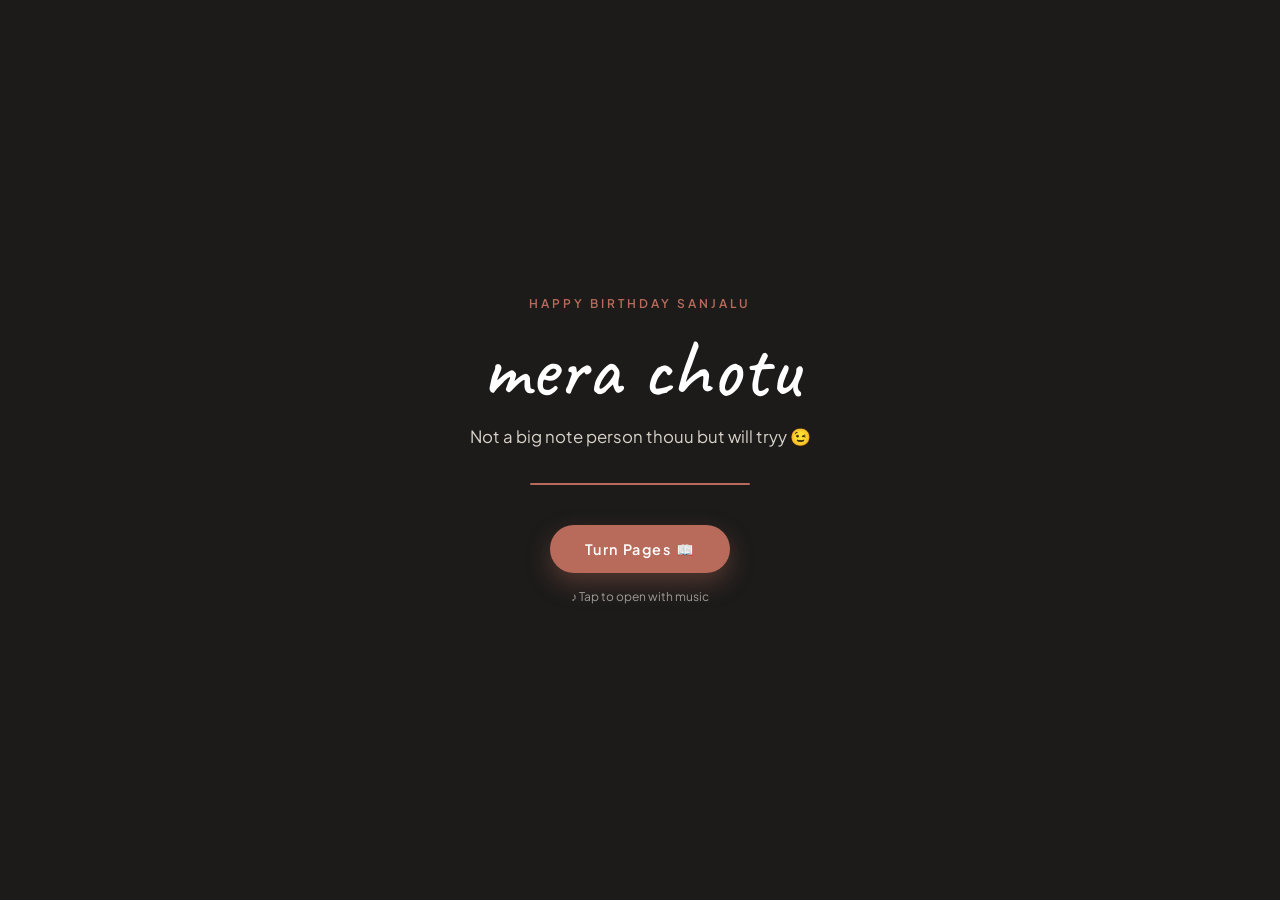
==== index.html @ a877bfa9 "feat: attach and optimize photos 1-5 with Golden Cafe Chennai easter egg" ====
<!DOCTYPE html>
<html lang="en">
<head>
  <meta charset="UTF-8">
  <meta name="viewport" content="width=device-width, initial-scale=1.0">
  <title>SANJALU — Happy Birthday Chotu</title>
  <link rel="preconnect" href="https://fonts.googleapis.com">
  <link rel="preconnect" href="https://fonts.gstatic.com" crossorigin>
  <link href="https://fonts.googleapis.com/css2?family=Caveat:wght@400;500;600&family=Cormorant+Garamond:ital,wght@0,400;0,600;1,400&family=Plus+Jakarta+Sans:wght@300;400;500;600&display=swap" rel="stylesheet">
  <link rel="stylesheet" href="styles.css">
</head>
<body>

  <!-- Birthday Curtain Opener -->
  <div class="hbd-curtain" id="hbdCurtain">
    <div class="curtain-content">
      <div class="curtain-badge">HAPPY BIRTHDAY SANJALU</div>
      <h1 class="curtain-name">mera chotu</h1>
      <p class="curtain-subtitle">Not a big note person thouu but will tryy 😉</p>
      <div class="curtain-loader">
        <div class="loader-bar" id="loaderBar"></div>
      </div>
      <button class="enter-btn" id="enterBtn">
        <span>Turn Pages 📖</span>
      </button>
      <span class="curtain-hint">♪ Tap to open with music</span>
    </div>
  </div>

  <!-- Background Music Player -->
  <audio id="bgAudio" loop preload="auto">
    <source src="assets/birthday.mp3" type="audio/mpeg">
  </audio>

  <!-- Audio Toggle Floating Pill -->
  <button class="audio-toggle" id="audioToggle" aria-label="Toggle Audio">
    <span class="audio-icon" id="audioIcon">♪</span>
    <span class="audio-label" id="audioLabel">Music: Off</span>
  </button>

  <!-- Page Indicator Floating Counter -->
  <div class="page-counter" id="pageCounter">1 / 13</div>

  <!-- Navigation Arrows -->
  <div class="book-nav">
    <button class="nav-arrow prev-btn" id="prevBtn" aria-label="Previous Page">← Prev</button>
    <button class="nav-arrow next-btn" id="nextBtn" aria-label="Next Page">Next →</button>
  </div>

  <!-- Film Grain Overlay -->
  <div class="film-grain"></div>

  <!-- BOOK FLIP WRAPPER -->
  <div class="book-viewport">
    <div class="book-stage" id="bookStage">

      <!-- PAGE 0: COVER -->
      <article class="book-page active" data-page="0" id="page-0">
        <div class="page-inner cover-page">
          <div class="page-meta">VOL. XXIV • 3RD NOV</div>
          <h1 class="page-title-huge">SANJALU</h1>
          <p class="page-tagline">mera chotu turns 24 today 🥰</p>

          <div class="image-slot cover-slot" data-slot-id="cover-hero">
            <div class="placeholder-box">
              <span class="slot-badge">COVER HERO PHOTO</span>
              <p class="slot-desc">A standout candid of her looking pretty, natural smile, 35mm warmth.</p>
              <span class="slot-action">+ Assign cover-hero</span>
            </div>
          </div>

          <div class="stanza-block">
            <p>happyyy birthday to u sanjalii 🥰🥰😘</p>
            <p>not a big note person thouu so pardon any faults</p>
            <p>par chl flipped some pages fr u hehe</p>
          </div>
          <div class="caption-handwritten">swipe or click next to flip →</div>
        </div>
      </article>

      <!-- PAGE 1: THE EYES -->
      <article class="book-page" data-page="1" id="page-1">
        <div class="page-inner">
          <div class="page-header">
            <span class="page-num">PAGE 01</span>
            <h2 class="page-heading">The Eyes</h2>
            <span class="page-location">INDORE // STILL THE SAME</span>
          </div>

          <div class="image-diptych">
            <div class="image-slot" data-slot-id="eyes-childhood">
              <div class="placeholder-box">
                <span class="slot-badge">PHOTO 01: CHILDHOOD</span>
                <p class="slot-desc">Childhood photo of Sanjali showing those iconic pretty eyes.</p>
                <span class="slot-action">+ Assign eyes-childhood</span>
              </div>
            </div>
            <div class="image-slot" data-slot-id="eyes-recent">
              <div class="placeholder-box">
                <span class="slot-badge">PHOTO 02: RECENT PORTRAIT</span>
                <p class="slot-desc">Recent candid portrait focusing on her eyes and natural aura.</p>
                <span class="slot-action">+ Assign eyes-recent</span>
              </div>
            </div>
          </div>

          <div class="stanza-block">
            <p>bachpan se he same eyes h yrr</p>
            <p>kux bolti ni tbhi sb smjh ata h inme</p>
            <p>u carry a gud aura along with those looks thou😉</p>
          </div>
          <div class="caption-handwritten">still the exact same chotu.</div>
        </div>
      </article>

      <!-- PAGE 2: THE LEAP -->
      <article class="book-page" data-page="2" id="page-2">
        <div class="page-inner">
          <div class="page-header">
            <span class="page-num">PAGE 02</span>
            <h2 class="page-heading">The Rider & The Leap</h2>
            <span class="page-location">CHENNAI & PUNE // SHE DRIVES IT ALL</span>
          </div>

          <div class="image-slot hero-wide" data-slot-id="leap-hero">
            <div class="placeholder-box">
              <span class="slot-badge">HERO: YELLOW KURTA / LAG JA GALE</span>
              <p class="slot-desc">Traditional Day singing 'Lag Ja Gale' on stage. Showstopper.</p>
              <span class="slot-action">+ Assign leap-hero</span>
            </div>
          </div>

          <div class="stanza-block">
            <p>nervous thi yellow kurta phn k</p>
            <p>pr stage p gaate time pura room quiet krdia</p>
            <p>ur voiceee yrrr sanjali sweetest</p>
          </div>

          <div class="image-tri-row">
            <div class="image-slot" data-slot-id="leap-helmet">
              <div class="placeholder-box">
                <span class="slot-badge">EASTER EGG // CHENNAI DAYS</span>
                <p class="slot-desc">Golden Cafe days: pink helmet 4K memory only.</p>
                <span class="slot-action">+ Assign leap-helmet</span>
              </div>
            </div>
            <div class="image-slot" data-slot-id="leap-bike">
              <div class="placeholder-box">
                <span class="slot-badge">PHOTO 04: MOTORCYCLE</span>
                <p class="slot-desc">Learning to balance and ride bike in Pune.</p>
                <span class="slot-action">+ Assign leap-bike</span>
              </div>
            </div>
            <div class="image-slot" data-slot-id="leap-car">
              <div class="placeholder-box">
                <span class="slot-badge">PHOTO 04B: BEHIND THE WHEEL</span>
                <p class="slot-desc">Sanjali driving a car / behind the steering wheel.</p>
                <span class="slot-action">+ Assign leap-car</span>
              </div>
            </div>
          </div>

          <div class="stanza-block">
            <p>pink helmet scooty, motorcycle clutch, nd car steering wheel...</p>
            <p>she knows how to drive it all</p>
            <p>and honestly... she drives the world around her too 😉</p>
          </div>
          <div class="caption-handwritten">rider chotu: scooty, bike, car... sb chalati h.</div>
        </div>
      </article>

      <!-- PAGE 3: THE PALATE -->
      <article class="book-page" data-page="3" id="page-3">
        <div class="page-inner">
          <div class="page-header">
            <span class="page-num">PAGE 03</span>
            <h2 class="page-heading">The Palate</h2>
            <span class="page-location">FLAVOR MAP // INDORE TO KADAK BREWPUB</span>
          </div>

          <div class="image-tri-row">
            <div class="image-slot" data-slot-id="palate-beer">
              <div class="placeholder-box">
                <span class="slot-badge">PHOTO 05: MANGO BEER</span>
                <p class="slot-desc">First craft beer / Kadak Brewpub mango beer.</p>
                <span class="slot-action">+ Assign palate-beer</span>
              </div>
            </div>
            <div class="image-slot" data-slot-id="palate-noodles">
              <div class="placeholder-box">
                <span class="slot-badge">PHOTO 06: NOODLE THERAPY</span>
                <p class="slot-desc">Ramen, pho, spaghetti or sushi run.</p>
                <span class="slot-action">+ Assign palate-noodles</span>
              </div>
            </div>
            <div class="image-slot" data-slot-id="palate-sweets">
              <div class="placeholder-box">
                <span class="slot-badge">PHOTO 07: PRASHANT CORNER</span>
                <p class="slot-desc">Sweets, 45rs chaat, or 2AM Chinese.</p>
                <span class="slot-action">+ Assign palate-sweets</span>
              </div>
            </div>
          </div>

          <div class="stanza-block">
            <p>poha toh basic h tera indori</p>
            <p>chennai m 45 rs voucher se dahi puri nd samosa chaat</p>
            <p>office ka stress bda toh ramen nd sushi therapy</p>
            <p>nd 4 august ko discover kia mango beer... fr doneeee h!</p>
          </div>
          <div class="caption-handwritten">mango craft beer forever bndi.</div>
        </div>
      </article>

      <!-- PAGE 4: THE WARDROBE -->
      <article class="book-page" data-page="4" id="page-4">
        <div class="page-inner">
          <div class="page-header">
            <span class="page-num">PAGE 04</span>
            <h2 class="page-heading">The Wardrobe</h2>
            <span class="page-location">STYLE // PHOENIX MALL TO MARINE DRIVE</span>
          </div>

          <div class="image-slot hero-wide" data-slot-id="wardrobe-hero">
            <div class="placeholder-box">
              <span class="slot-badge">HERO: OCTOBER MARINE DRIVE RUNWAY</span>
              <p class="slot-desc">Marine Drive walk looking like an influencer.</p>
              <span class="slot-action">+ Assign wardrobe-hero</span>
            </div>
          </div>

          <div class="image-tri-row">
            <div class="image-slot" data-slot-id="wardrobe-pondi">
              <div class="placeholder-box">
                <span class="slot-badge">PHOTO 08: PONDI SLAY</span>
                <p class="slot-desc">Pondicherry beach fit, pink bag, sunrise.</p>
                <span class="slot-action">+ Assign wardrobe-pondi</span>
              </div>
            </div>
            <div class="image-slot" data-slot-id="wardrobe-nails">
              <div class="placeholder-box">
                <span class="slot-badge">PHOTO 09: 1 AUG NAIL ART</span>
                <p class="slot-desc">Hands transformed near The Walk Mall in Thane.</p>
                <span class="slot-action">+ Assign wardrobe-nails</span>
              </div>
            </div>
            <div class="image-slot" data-slot-id="wardrobe-garba">
              <div class="placeholder-box">
                <span class="slot-badge">PHOTO 10: GARBA FIT</span>
                <p class="slot-desc">Office Garba traditional fit.</p>
                <span class="slot-action">+ Assign wardrobe-garba</span>
              </div>
            </div>
          </div>

          <div class="stanza-block">
            <p>pondi m pink bag ke sth slaying as always</p>
            <p>1 aug ko finally convinced uh for nail art... nail biting gone!</p>
            <p>nd marine road p walks like an influencer... damn she is too pretty man</p>
          </div>
          <div class="caption-handwritten">influencer walk thi bro fr.</div>
        </div>
      </article>

      <!-- PAGE 5: THE HEARTBEAT (JUJU) -->
      <article class="book-page sacred-page" data-page="5" id="page-5">
        <div class="page-inner">
          <div class="page-header">
            <span class="page-num">PAGE 05</span>
            <h2 class="page-heading">The Heartbeat</h2>
            <span class="page-location">LONAVALA // BABY JUJU</span>
          </div>

          <div class="image-slot polaroid-card" data-slot-id="heartbeat-juju">
            <div class="placeholder-box">
              <span class="slot-badge">SACRED POLAROID: BABY JUJU</span>
              <p class="slot-desc">Kitten Juju looking sweet, curled up on the Lonavala trip, or at home.</p>
              <span class="slot-action">+ Assign heartbeat-juju</span>
            </div>
          </div>

          <div class="stanza-block text-center">
            <p>khti thi i dont like animals kux khas</p>
            <p>fr road se tiny kitten utha k lonavala villa tk le gyi like a kid</p>
            <p>wallpaper p aaj bhi h</p>
            <p>kuki sanjalu jisko apna maanti h na... dil se maanti h</p>
          </div>
          <div class="caption-handwritten">forever in the villa. forever on the wallpaper.</div>
        </div>
      </article>

      <!-- PAGE 6: THE SISTERHOOD -->
      <article class="book-page" data-page="6" id="page-6">
        <div class="page-inner">
          <div class="page-header">
            <span class="page-num">PAGE 06</span>
            <h2 class="page-heading">The Sisterhood</h2>
            <span class="page-location">CHUNNA & MANSI // THE SAFE CIRCLE</span>
          </div>

          <div class="image-diptych">
            <div class="image-slot" data-slot-id="sister-chunna">
              <div class="placeholder-box">
                <span class="slot-badge">PHOTO 11: WITH CHUNNA</span>
                <p class="slot-desc">Go-karting in Indore, reunion after 1 yr.</p>
                <span class="slot-action">+ Assign sister-chunna</span>
              </div>
            </div>
            <div class="image-slot" data-slot-id="sister-mansi">
              <div class="placeholder-box">
                <span class="slot-badge">PHOTO 12: WITH MANSI</span>
                <p class="slot-desc">Mumbai flat drinks, Raunak comedy show, Viman Nagar.</p>
                <span class="slot-action">+ Assign sister-mansi</span>
              </div>
            </div>
          </div>

          <div class="stanza-block">
            <p>july m chunna US gyi nd mansi mba... ghr kafi empty tha</p>
            <p>december m dono aye fr indore m gokarting scenes</p>
            <p>mansi k sth flat p drinks nd standup... viman nagar scooty sprints</p>
            <p>dono milke meko roast krti thi pr teko beech m bitha k pamper b krti thi</p>
          </div>
          <div class="caption-handwritten">chotu, chunna, mansi... unshakeable.</div>
        </div>
      </article>

      <!-- PAGE 7: THE CITIES -->
      <article class="book-page" data-page="7" id="page-7">
        <div class="page-inner">
          <div class="page-header">
            <span class="page-num">PAGE 07</span>
            <h2 class="page-heading">The Cities</h2>
            <span class="page-location">EVERYWHERE LIFE TOOK US</span>
          </div>

          <div class="city-mini-grid">
            <div class="city-mini-card">
              <h4>INDORE</h4>
              <span>poha roots, gokarting, ghr</span>
              <div class="image-slot mini-slot" data-slot-id="city-indore">
                <div class="placeholder-box"><span class="slot-action">+ indore</span></div>
              </div>
            </div>
            <div class="city-mini-card">
              <h4>CHENNAI</h4>
              <span>45rs voucher, scooty, lag ja gale</span>
              <div class="image-slot mini-slot" data-slot-id="city-chennai">
                <div class="placeholder-box"><span class="slot-action">+ chennai</span></div>
              </div>
            </div>
            <div class="city-mini-card">
              <h4>PONDI</h4>
              <span>beach sunrise, turquoise nail paint</span>
              <div class="image-slot mini-slot" data-slot-id="city-pondi">
                <div class="placeholder-box"><span class="slot-action">+ pondi</span></div>
              </div>
            </div>
            <div class="city-mini-card">
              <h4>MUMBAI</h4>
              <span>marine drive, rhb karaoke, prithvi</span>
              <div class="image-slot mini-slot" data-slot-id="city-mumbai">
                <div class="placeholder-box"><span class="slot-action">+ mumbai</span></div>
              </div>
            </div>
            <div class="city-mini-card">
              <h4>PUNE</h4>
              <span>bullet ride, pool swings, mela</span>
              <div class="image-slot mini-slot" data-slot-id="city-pune">
                <div class="placeholder-box"><span class="slot-action">+ pune</span></div>
              </div>
            </div>
            <div class="city-mini-card">
              <h4>THANE</h4>
              <span>riccis, prashant corner, nail salon</span>
              <div class="image-slot mini-slot" data-slot-id="city-thane">
                <div class="placeholder-box"><span class="slot-action">+ thane</span></div>
              </div>
            </div>
          </div>

          <div class="stanza-block">
            <p>from pune to mumbai and everywhere life took us...</p>
            <p>har city m apna orbit bna lia h chotu ne</p>
          </div>
          <div class="caption-handwritten">life takes us placess sanjali hehee.</div>
        </div>
      </article>

      <!-- PAGE 8: THE QUIET STRENGTH -->
      <article class="book-page" data-page="8" id="page-8">
        <div class="page-inner">
          <div class="page-header">
            <span class="page-num">PAGE 08</span>
            <h2 class="page-heading">The Quiet Strength</h2>
            <span class="page-location">LOAD NI LIA KR</span>
          </div>

          <div class="image-slot hero-portrait" data-slot-id="strength-portrait">
            <div class="placeholder-box">
              <span class="slot-badge">PORTRAIT: QUIET STRENGTH</span>
              <p class="slot-desc">A calm, contemplative candid portrait in stillness.</p>
              <span class="slot-action">+ Assign strength-portrait</span>
            </div>
          </div>

          <div class="stanza-block">
            <p>ik bht bhag-daud nd stress chl rha tha ye saal</p>
            <p>ctc rat race, family duty ujjain m, nani, mumma ko support krna</p>
            <p>roommate ka mess b bravely handle kia</p>
            <p>seriously... load ni lia kr inna</p>
            <p>bdhia bndi h tuuuu, sb sort kr leti h dw</p>
          </div>
          <div class="caption-handwritten">ill hold, she wont hit the bottom.</div>
        </div>
      </article>

      <!-- PAGE 9: THE UNFINISHED SONG -->
      <article class="book-page" data-page="9" id="page-9">
        <div class="page-inner">
          <div class="page-header">
            <span class="page-num">PAGE 09</span>
            <h2 class="page-heading">The Unfinished Song</h2>
            <span class="page-location">HER VOICE // UNPAUSE IT</span>
          </div>

          <div class="image-slot hero-portrait" data-slot-id="song-stage">
            <div class="placeholder-box">
              <span class="slot-badge">SINGING / KARAOKE / RHB</span>
              <p class="slot-desc">Traditional Day singing, Bandra karaoke RHB, or candid singing.</p>
              <span class="slot-action">+ Assign song-stage</span>
            </div>
          </div>

          <div class="stanza-block text-center">
            <p>feb m singing page start kia tha</p>
            <p>fr april m doubt k chkr m pause krdia</p>
            <p>ur voiceee yrrr sanjali sweetest... genuinely bol ra</p>
            <p class="unpause-callout">unpause krde usko!</p>
          </div>
          <div class="caption-handwritten">no cap, world needs to hear uh sing again.</div>
        </div>
      </article>

      <!-- PAGE 10: THE INDEPENDENCE -->
      <article class="book-page" data-page="10" id="page-10">
        <div class="page-inner">
          <div class="page-header">
            <span class="page-num">PAGE 10</span>
            <h2 class="page-heading">The Independence</h2>
            <span class="page-location">CASA RIO & PRODUCT MANAGER VIBES</span>
          </div>

          <div class="image-diptych">
            <div class="image-slot" data-slot-id="independence-home">
              <div class="placeholder-box">
                <span class="slot-badge">PHOTO 13: CASA RIO KEYS</span>
                <p class="slot-desc">Casa Rio new flat victory, keys, settling in.</p>
                <span class="slot-action">+ Assign independence-home</span>
              </div>
            </div>
            <div class="image-slot" data-slot-id="independence-city">
              <div class="placeholder-box">
                <span class="slot-badge">PHOTO 14: NEIGHBORHOOD</span>
                <p class="slot-desc">Kadak Brewpub, Khidkaleshwar Mandir, Lodha Mall.</p>
                <span class="slot-action">+ Assign independence-city</span>
              </div>
            </div>
          </div>

          <div class="stanza-block">
            <p>mech se IT... nd ab product manager k lie prep</p>
            <p>flathunt kia akeli ne nd casa rio final krlia</p>
            <p>khidkaleshwar mandir se seedha kadak brewpub</p>
            <p>u re building ur own life chotu, exactly on ur terms</p>
          </div>
          <div class="caption-handwritten">the city belongs to uh now.</div>
        </div>
      </article>

      <!-- PAGE 11: THE LETTER -->
      <article class="book-page letter-page" data-page="11" id="page-11">
        <div class="page-inner">
          <div class="letter-card">
            <span class="letter-tag">A NOTE FROM MAYA</span>
            <h3 class="letter-title">Sanjalu,</h3>

            <div class="stanza-block letter-stanza">
              <p>happyyy birthday happy birthday to u sanjalii 🥰🥰🥰😘</p>
              <p>not a big note person thouu so pardon any faults</p>
              <p>but will tryy</p>
            </div>

            <div class="stanza-block letter-stanza">
              <p>thnkew for makin my boriin life fun</p>
              <p>pune to mumbai, scooty rides, bowling, pool, kadak beer</p>
              <p>u carry a gud aura along with those looks thou😉</p>
            </div>

            <div class="stanza-block letter-stanza">
              <p>ik thoda stress nd travel chl rha h abhi birthday p</p>
              <p>pr seriously... load ni lia kr inna</p>
              <p>bdhia bndi h tuuuu, bht proud hu terepe</p>
            </div>

            <div class="stanza-block letter-stanza">
              <p>u re always gonna be mera chotu</p>
              <p>no matter what happens or kinna bhi mess ho</p>
              <p>juju is always right here with uh</p>
            </div>

            <div class="letter-signoff-block">
              <p>miss uh moreee, dhyan rkh</p>
              <span class="signoff-handwritten">Maya / Juju</span>
            </div>
          </div>
        </div>
      </article>

      <!-- PAGE 12: THE TEASER -->
      <article class="book-page teaser-page" data-page="12" id="page-12">
        <div class="page-inner">
          <div class="teaser-card-box">
            <div class="teaser-badge">PRINT INCOMING</div>
            <h2 class="teaser-heading">Abhi party pending h!</h2>
            <p class="teaser-sub">ye website toh bas ek trailer tha...</p>
            <div class="teaser-book-icon">📖</div>
            <p class="teaser-desc">a real clothbound photobook with handwriting empty spaces arriving in ur hands when uh come back.</p>
            <div class="teaser-date-badge">VOLUME I (PRINT) — DECEMBER 1, 2026</div>
          </div>
          <div class="caption-handwritten">happy birthday once again sanjaluuu 🫂</div>
        </div>
      </article>

    </div>
  </div>

  <!-- Lightbox Modal -->
  <div class="modal" id="imageModal" role="dialog" aria-hidden="true">
    <span class="modal-close" id="modalClose">&times;</span>
    <div class="modal-content">
      <img id="modalImg" src="" alt="Photo Preview">
      <div class="modal-caption" id="modalCaption"></div>
    </div>
  </div>

  <script src="app.js"></script>
</body>
</html>
---- styles.css ----
/* ==========================================================================
   SANJALU // EDITORIAL RETROSPECTIVE (BOOK PAGE-FLIP ENGINE)
   Mayank's Natural Voice & 3D Interactive Page Turning System
   ========================================================================== */

:root {
  --bg-primary: #F7F5F0;
  --bg-book: #FFFDF9;
  --bg-card: #FFFFFF;
  --bg-subtle: #F0ECE4;
  --text-primary: #1C1B1A;
  --text-secondary: #5C5854;
  --text-muted: #9E9A95;
  --border-editorial: #E6E1D8;
  --accent-terracotta: #B86B5A;
  --accent-warm: #8C4A3E;
  --font-serif: 'Cormorant Garamond', Georgia, serif;
  --font-sans: 'Plus Jakarta Sans', -apple-system, BlinkMacSystemFont, sans-serif;
  --font-hand: 'Caveat', cursive, sans-serif;
  --transition-page: transform 0.65s cubic-bezier(0.25, 1, 0.5, 1), opacity 0.65s ease;
  --shadow-book: 0 18px 50px rgba(28, 27, 26, 0.1);
  --shadow-card: 0 4px 18px rgba(28, 27, 26, 0.05);
}

/* Reset & Base */
*, *::before, *::after {
  box-sizing: border-box;
  margin: 0;
  padding: 0;
}

html, body {
  width: 100%;
  height: 100%;
  height: 100dvh; /* Safari dynamic viewport height */
  overflow: hidden;
  background-color: var(--bg-primary);
  color: var(--text-primary);
  font-family: var(--font-sans);
  -webkit-font-smoothing: antialiased;
  -webkit-tap-highlight-color: transparent;
  touch-action: pan-y;
}

/* Film Grain Texture */
.film-grain {
  position: fixed;
  top: 0;
  left: 0;
  width: 100vw;
  height: 100vh;
  pointer-events: none;
  z-index: 999;
  opacity: 0.035;
  background-image: url("data:image/svg+xml,%3Csvg viewBox='0 0 200 200' xmlns='http://www.w3.org/2000/svg'%3E%3Cfilter id='noiseFilter'%3E%3CfeTurbulence type='fractalNoise' baseFrequency='0.8' numOctaves='3' stitchTiles='stitch'/%3E%3C/filter%3E%3Crect width='100%25' height='100%25' filter='url(%23noiseFilter)'/%3E%3C/svg%3E");
}

/* ==========================================================================
   BIRTHDAY CURTAIN OPENER
   ========================================================================== */
.hbd-curtain {
  position: fixed;
  top: 0;
  left: 0;
  width: 100vw;
  height: 100vh;
  background: #1C1B1A;
  color: #F9F8F5;
  z-index: 5000;
  display: flex;
  align-items: center;
  justify-content: center;
  padding: 2rem;
  text-align: center;
  transition: opacity 0.7s cubic-bezier(0.16, 1, 0.3, 1), visibility 0.7s;
}

.hbd-curtain.hidden {
  opacity: 0;
  visibility: hidden;
  pointer-events: none;
}

.curtain-content {
  max-width: 440px;
  width: 100%;
  display: flex;
  flex-direction: column;
  align-items: center;
  gap: 1rem;
}

.curtain-badge {
  font-size: 0.75rem;
  letter-spacing: 0.25em;
  color: var(--accent-terracotta);
  font-weight: 600;
}

.curtain-name {
  font-family: var(--font-hand);
  font-size: clamp(3.5rem, 8vw, 5.2rem);
  font-weight: 500;
  color: #FFFFFF;
  line-height: 1;
}

.curtain-subtitle {
  font-size: 1.05rem;
  color: #D8D2C9;
  margin-bottom: 1.25rem;
}

.curtain-loader {
  width: 220px;
  height: 2px;
  background: rgba(255, 255, 255, 0.15);
  overflow: hidden;
  border-radius: 2px;
  margin-bottom: 1.5rem;
}

.loader-bar {
  width: 0%;
  height: 100%;
  background: var(--accent-terracotta);
  transition: width 0.3s ease;
}

.enter-btn {
  background: var(--accent-terracotta);
  color: #FFFFFF;
  border: none;
  padding: 0.9rem 2.2rem;
  font-family: var(--font-sans);
  font-size: 0.9rem;
  font-weight: 600;
  letter-spacing: 0.1em;
  border-radius: 50px;
  cursor: pointer;
  transition: transform 0.2s ease, background 0.2s ease;
  box-shadow: 0 10px 25px rgba(184, 107, 90, 0.35);
}

.enter-btn:hover {
  transform: translateY(-2px);
  background: var(--accent-warm);
}

.curtain-hint {
  font-size: 0.75rem;
  color: var(--text-muted);
}

/* ==========================================================================
   NAVIGATION, AUDIO & PAGE COUNTER
   ========================================================================== */
.audio-toggle {
  position: fixed;
  bottom: 1.5rem;
  right: 1.5rem;
  background: rgba(255, 253, 249, 0.95);
  backdrop-filter: blur(10px);
  border: 1px solid var(--border-editorial);
  color: var(--text-primary);
  padding: 0.5rem 1.1rem;
  border-radius: 50px;
  font-size: 0.75rem;
  font-weight: 600;
  cursor: pointer;
  z-index: 1000;
  display: flex;
  align-items: center;
  gap: 0.45rem;
  box-shadow: var(--shadow-card);
}

.audio-icon {
  color: var(--accent-terracotta);
  font-size: 0.95rem;
}

.page-counter {
  position: fixed;
  top: 1.5rem;
  left: 2rem;
  font-family: var(--font-serif);
  font-size: 1.15rem;
  font-weight: 600;
  letter-spacing: 0.1em;
  color: var(--accent-terracotta);
  background: rgba(255, 253, 249, 0.9);
  padding: 0.35rem 0.9rem;
  border-radius: 50px;
  border: 1px solid var(--border-editorial);
  z-index: 1000;
  backdrop-filter: blur(8px);
}

.book-nav {
  position: fixed;
  bottom: 1.5rem;
  left: 50%;
  transform: translateX(-50%);
  display: flex;
  gap: 1.25rem;
  z-index: 1000;
}

.nav-arrow {
  background: rgba(255, 253, 249, 0.95);
  border: 1px solid var(--border-editorial);
  color: var(--text-primary);
  padding: 0.6rem 1.4rem;
  border-radius: 50px;
  font-family: var(--font-sans);
  font-size: 0.8rem;
  font-weight: 600;
  letter-spacing: 0.08em;
  cursor: pointer;
  box-shadow: var(--shadow-card);
  transition: all 0.2s ease;
}

.nav-arrow:hover {
  border-color: var(--accent-terracotta);
  color: var(--accent-terracotta);
  transform: translateY(-2px);
}

/* ==========================================================================
   BOOK VIEWPORT & PAGE-FLIP STAGE
   ========================================================================== */
.book-viewport {
  position: relative;
  width: 100vw;
  height: 100vh;
  height: 100dvh;
  display: flex;
  align-items: center;
  justify-content: center;
  perspective: 1600px;
  -webkit-perspective: 1600px;
  padding: 4.5rem 1.5rem 5rem;
}

.book-stage {
  position: relative;
  width: 100%;
  max-width: 820px;
  height: 100%;
  max-height: 840px;
  transform-style: preserve-3d;
  -webkit-transform-style: preserve-3d;
}

/* Individual Book Page Card */
.book-page {
  position: absolute;
  top: 0;
  left: 0;
  width: 100%;
  height: 100%;
  background: var(--bg-book);
  border: 1px solid var(--border-editorial);
  border-radius: 8px;
  box-shadow: var(--shadow-book);
  padding: 2.25rem 2.5rem;
  overflow-y: auto;
  overflow-x: hidden;
  -webkit-overflow-scrolling: touch;
  display: flex;
  flex-direction: column;
  opacity: 0;
  pointer-events: none;
  transform-origin: left center;
  -webkit-transform-origin: left center;
  transform: rotateY(35deg) translateX(80px) scale(0.96);
  -webkit-transform: rotateY(35deg) translateX(80px) scale(0.96);
  transition: var(--transition-page);
  -webkit-backface-visibility: hidden;
  backface-visibility: hidden;
}

/* Active Page in View */
.book-page.active {
  opacity: 1;
  pointer-events: auto;
  transform: rotateY(0deg) translateX(0) scale(1);
  -webkit-transform: rotateY(0deg) translateX(0) scale(1);
  z-index: 50;
}

/* Turned / Flipped to Past */
.book-page.flipped {
  opacity: 0;
  pointer-events: none;
  transform: rotateY(-70deg) translateX(-80px) scale(0.96);
  -webkit-transform: rotateY(-70deg) translateX(-80px) scale(0.96);
  z-index: 10;
}

.page-inner {
  width: 100%;
  margin: auto 0;
  display: flex;
  flex-direction: column;
  gap: 1.25rem;
}

/* Header & Meta */
.page-header {
  border-bottom: 1px solid var(--border-editorial);
  padding-bottom: 0.75rem;
  margin-bottom: 0.5rem;
}

.page-num {
  font-size: 0.7rem;
  letter-spacing: 0.25em;
  color: var(--accent-terracotta);
  font-weight: 600;
  display: block;
}

.page-heading {
  font-family: var(--font-serif);
  font-size: clamp(2rem, 4vw, 2.8rem);
  font-weight: 500;
  line-height: 1.15;
}

.page-location {
  font-size: 0.7rem;
  letter-spacing: 0.2em;
  color: var(--text-muted);
  text-transform: uppercase;
}

/* ==========================================================================
   MAYANK'S CASUAL STANZA BLOCKS
   ========================================================================== */
.stanza-block {
  font-size: 1.05rem;
  color: var(--text-secondary);
  line-height: 1.6;
  display: flex;
  flex-direction: column;
  gap: 0.4rem;
  margin: 0.5rem 0;
}

.stanza-block p {
  margin: 0;
}

.stanza-block.text-center {
  text-align: center;
}

.unpause-callout {
  font-family: var(--font-serif) !important;
  font-size: 2.2rem !important;
  color: var(--accent-terracotta) !important;
  font-weight: 600 !important;
  margin-top: 0.75rem !important;
}

.caption-handwritten {
  font-family: var(--font-hand);
  font-size: 1.5rem;
  color: var(--accent-warm);
  transform: rotate(-0.5deg);
  margin-top: 0.25rem;
}

/* Cover Styling */
.cover-page {
  text-align: center;
  align-items: center;
}

.page-meta {
  font-size: 0.75rem;
  letter-spacing: 0.25em;
  color: var(--accent-terracotta);
  font-weight: 600;
}

.page-title-huge {
  font-family: var(--font-serif);
  font-size: clamp(3.2rem, 7vw, 5.2rem);
  font-weight: 400;
  letter-spacing: 0.1em;
  line-height: 1.05;
}

.page-tagline {
  font-family: var(--font-hand);
  font-size: 1.8rem;
  color: var(--accent-warm);
  margin-bottom: 0.5rem;
}

.cover-slot {
  width: 100%;
  max-width: 520px;
  aspect-ratio: 16 / 10;
  margin: 0 auto;
}

/* ==========================================================================
   IMAGE SLOTS & GRIDS
   ========================================================================== */
.image-slot {
  position: relative;
  background: #FFFFFF;
  border-radius: 4px;
  overflow: hidden;
  box-shadow: var(--shadow-card);
  transition: transform 0.3s ease;
}

.image-slot img {
  width: 100%;
  height: 100%;
  object-fit: cover;
  display: block;
  cursor: pointer;
}

.placeholder-box {
  width: 100%;
  height: 100%;
  min-height: 180px;
  border: 1px dashed var(--border-editorial);
  display: flex;
  flex-direction: column;
  align-items: center;
  justify-content: center;
  padding: 1.25rem;
  text-align: center;
  gap: 0.45rem;
  cursor: pointer;
  background: #FFFDFB;
}

.placeholder-box:hover {
  border-color: var(--accent-terracotta);
  background: #FFF8F6;
}

.slot-badge {
  font-size: 0.65rem;
  letter-spacing: 0.15em;
  font-weight: 600;
  color: var(--accent-terracotta);
  background: var(--bg-subtle);
  padding: 0.25rem 0.65rem;
  border-radius: 50px;
  text-transform: uppercase;
}

.slot-desc {
  font-size: 0.8rem;
  color: var(--text-secondary);
  line-height: 1.35;
  max-width: 260px;
}

.slot-action {
  font-size: 0.72rem;
  color: var(--accent-terracotta);
  text-decoration: underline;
  font-weight: 600;
}

.image-diptych {
  display: grid;
  grid-template-columns: 1fr 1fr;
  gap: 1rem;
}

.image-diptych .image-slot {
  aspect-ratio: 4 / 5;
}

.image-tri-row {
  display: grid;
  grid-template-columns: repeat(3, 1fr);
  gap: 0.75rem;
}

.image-tri-row .image-slot {
  aspect-ratio: 4 / 5;
}

.hero-wide {
  width: 100%;
  aspect-ratio: 16 / 9;
}

.hero-portrait {
  width: 100%;
  max-width: 440px;
  aspect-ratio: 4 / 5;
  margin: 0 auto;
}

/* Polaroid Card for Juju */
.polaroid-card {
  max-width: 360px;
  margin: 0 auto;
  aspect-ratio: 1 / 1.15;
  background: #FFFFFF;
  padding: 1rem 1rem 3rem 1rem;
  border: 1px solid var(--border-editorial);
  box-shadow: 0 12px 30px rgba(0,0,0,0.06);
}

/* City Mini Grid */
.city-mini-grid {
  display: grid;
  grid-template-columns: repeat(3, 1fr);
  gap: 0.75rem;
}

.city-mini-card {
  background: #FFFFFF;
  border: 1px solid var(--border-editorial);
  padding: 0.75rem;
  border-radius: 4px;
}

.city-mini-card h4 {
  font-size: 0.85rem;
  font-family: var(--font-serif);
  letter-spacing: 0.05em;
  margin-bottom: 0.15rem;
}

.city-mini-card span {
  font-size: 0.7rem;
  color: var(--text-muted);
  display: block;
  margin-bottom: 0.5rem;
}

.mini-slot {
  aspect-ratio: 4 / 3;
}

.mini-slot .placeholder-box {
  min-height: 80px;
  padding: 0.5rem;
}

/* ==========================================================================
   LETTER & TEASER PAGES
   ========================================================================== */
.letter-card {
  background: #FFFFFF;
  border: 1px solid var(--border-editorial);
  border-radius: 6px;
  padding: 2.5rem;
  box-shadow: var(--shadow-card);
}

.letter-tag {
  font-size: 0.7rem;
  letter-spacing: 0.25em;
  color: var(--accent-terracotta);
  font-weight: 600;
}

.letter-title {
  font-family: var(--font-hand);
  font-size: 3rem;
  color: var(--accent-warm);
  line-height: 1;
  margin: 0.5rem 0 1.5rem;
}

.letter-stanza {
  font-size: 1.1rem;
  line-height: 1.65;
  margin-bottom: 1.25rem;
}

.letter-signoff-block {
  margin-top: 2rem;
  font-size: 1.1rem;
}

.signoff-handwritten {
  font-family: var(--font-hand);
  font-size: 2.4rem;
  color: var(--accent-terracotta);
  display: block;
}

/* Teaser Card */
.teaser-card-box {
  background: var(--bg-subtle);
  border: 1px dashed var(--accent-terracotta);
  border-radius: 6px;
  padding: 2.5rem 2rem;
  text-align: center;
  display: flex;
  flex-direction: column;
  align-items: center;
  gap: 0.85rem;
}

.teaser-badge {
  font-size: 0.75rem;
  letter-spacing: 0.25em;
  color: var(--accent-terracotta);
  font-weight: 600;
}

.teaser-heading {
  font-family: var(--font-serif);
  font-size: clamp(2rem, 4vw, 2.8rem);
  font-weight: 500;
}

.teaser-sub {
  font-family: var(--font-hand);
  font-size: 1.6rem;
  color: var(--text-secondary);
}

.teaser-book-icon {
  font-size: 3rem;
  margin: 0.5rem 0;
}

.teaser-desc {
  font-size: 0.95rem;
  color: var(--text-secondary);
  max-width: 440px;
  line-height: 1.55;
}

.teaser-date-badge {
  font-family: var(--font-serif);
  font-size: 1.15rem;
  font-weight: 600;
  letter-spacing: 0.08em;
  color: var(--text-primary);
  background: #FFFFFF;
  padding: 0.5rem 1.25rem;
  border-radius: 50px;
  border: 1px solid var(--border-editorial);
}

/* Lightbox Modal */
.modal {
  display: none;
  position: fixed;
  top: 0;
  left: 0;
  width: 100vw;
  height: 100vh;
  background: rgba(28, 27, 26, 0.96);
  backdrop-filter: blur(10px);
  z-index: 6000;
  align-items: center;
  justify-content: center;
  flex-direction: column;
  padding: 2rem;
}

.modal.active {
  display: flex;
}

.modal-close {
  position: absolute;
  top: 2rem;
  right: 2.5rem;
  color: #FFFFFF;
  font-size: 2.5rem;
  cursor: pointer;
  line-height: 1;
}

.modal-content {
  max-width: 900px;
  max-height: 85vh;
  display: flex;
  flex-direction: column;
  align-items: center;
}

.modal-content img {
  max-width: 100%;
  max-height: 75vh;
  object-fit: contain;
}

.modal-caption {
  font-family: var(--font-hand);
  font-size: 1.6rem;
  color: #FFFFFF;
  margin-top: 1rem;
}

/* Mobile Responsiveness */
@media (max-width: 650px) {
  .book-page {
    padding: 1.75rem 1.25rem;
  }
  .image-diptych {
    grid-template-columns: 1fr;
  }
  .image-tri-row {
    grid-template-columns: 1fr;
  }
  .city-mini-grid {
    grid-template-columns: 1fr 1fr;
  }
  .letter-card {
    padding: 1.5rem;
  }
}
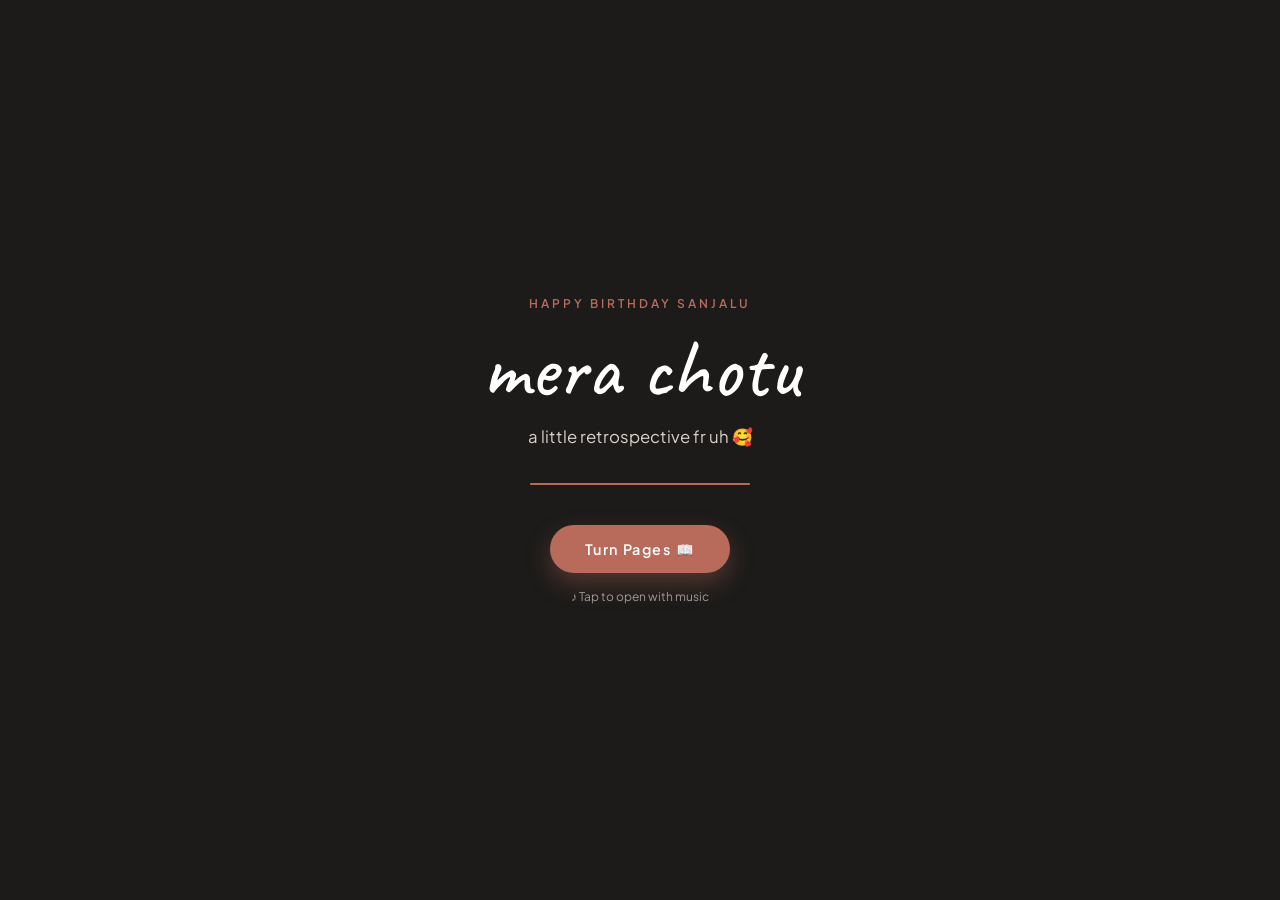
==== commit 56ce392c: "fix: remove note-person phrase, omit spaghetti reference, set contain fit for kurta, chopsticks & lo" ====
--- a/index.html
+++ b/index.html
@@ -16,7 +16,7 @@
     <div class="curtain-content">
       <div class="curtain-badge">HAPPY BIRTHDAY SANJALU</div>
       <h1 class="curtain-name">mera chotu</h1>
-      <p class="curtain-subtitle">Not a big note person thouu but will tryy 😉</p>
+      <p class="curtain-subtitle">a little retrospective fr uh 🥰</p>
       <div class="curtain-loader">
         <div class="loader-bar" id="loaderBar"></div>
       </div>
@@ -38,9 +38,6 @@
     <span class="audio-label" id="audioLabel">Music: Off</span>
   </button>
 
-  <!-- Page Indicator Floating Counter -->
-  <div class="page-counter" id="pageCounter">1 / 13</div>
-
   <!-- Navigation Arrows -->
   <div class="book-nav">
     <button class="nav-arrow prev-btn" id="prevBtn" aria-label="Previous Page">← Prev</button>
@@ -57,9 +54,9 @@
       <!-- PAGE 0: COVER -->
       <article class="book-page active" data-page="0" id="page-0">
         <div class="page-inner cover-page">
-          <div class="page-meta">VOL. XXIV • 3RD NOV</div>
+          <div class="page-meta">VOL. XXIII • 3RD NOV</div>
           <h1 class="page-title-huge">SANJALU</h1>
-          <p class="page-tagline">mera chotu turns 24 today 🥰</p>
+          <p class="page-tagline">mera chotu turns 23 today 🥰</p>
 
           <div class="image-slot cover-slot" data-slot-id="cover-hero">
             <div class="placeholder-box">
@@ -70,9 +67,8 @@
           </div>
 
           <div class="stanza-block">
-            <p>happyyy birthday to u sanjalii 🥰🥰😘</p>
-            <p>not a big note person thouu so pardon any faults</p>
-            <p>par chl flipped some pages fr u hehe</p>
+            <p>happyyy birthday to u sanjaluuu 🥰🥰😘</p>
+            <p>turned some pages of this year fr uh hehee</p>
           </div>
           <div class="caption-handwritten">swipe or click next to flip →</div>
         </div>
@@ -91,7 +87,7 @@
             <div class="image-slot" data-slot-id="eyes-childhood">
               <div class="placeholder-box">
                 <span class="slot-badge">PHOTO 01: CHILDHOOD</span>
-                <p class="slot-desc">Childhood photo of Sanjali showing those iconic pretty eyes.</p>
+                <p class="slot-desc">Childhood photo of Sanjalu showing those iconic pretty eyes.</p>
                 <span class="slot-action">+ Assign eyes-childhood</span>
               </div>
             </div>
@@ -122,7 +118,7 @@
             <span class="page-location">CHENNAI & PUNE // SHE DRIVES IT ALL</span>
           </div>
 
-          <div class="image-slot hero-wide" data-slot-id="leap-hero">
+          <div class="image-slot hero-wide contain-fit" data-slot-id="leap-hero">
             <div class="placeholder-box">
               <span class="slot-badge">HERO: YELLOW KURTA / LAG JA GALE</span>
               <p class="slot-desc">Traditional Day singing 'Lag Ja Gale' on stage. Showstopper.</p>
@@ -133,7 +129,7 @@
           <div class="stanza-block">
             <p>nervous thi yellow kurta phn k</p>
             <p>pr stage p gaate time pura room quiet krdia</p>
-            <p>ur voiceee yrrr sanjali sweetest</p>
+            <p>ur voiceee yrrr sanjalu sweetest</p>
           </div>
 
           <div class="image-tri-row">
@@ -154,7 +150,7 @@
             <div class="image-slot" data-slot-id="leap-car">
               <div class="placeholder-box">
                 <span class="slot-badge">PHOTO 04B: BEHIND THE WHEEL</span>
-                <p class="slot-desc">Sanjali driving a car / behind the steering wheel.</p>
+                <p class="slot-desc">Sanjalu driving a car / behind the steering wheel.</p>
                 <span class="slot-action">+ Assign leap-car</span>
               </div>
             </div>
@@ -186,11 +182,11 @@
                 <span class="slot-action">+ Assign palate-beer</span>
               </div>
             </div>
-            <div class="image-slot" data-slot-id="palate-noodles">
-              <div class="placeholder-box">
-                <span class="slot-badge">PHOTO 06: NOODLE THERAPY</span>
-                <p class="slot-desc">Ramen, pho, spaghetti or sushi run.</p>
-                <span class="slot-action">+ Assign palate-noodles</span>
+            <div class="image-slot" class="image-slot contain-fit" data-slot-id="palate-noodles">
+              <div class="placeholder-box">
+                <span class="slot-badge">PHOTO 06: FOOD THERAPY</span>
+                <p class="slot-desc">Holding chopsticks like a pro!</p>
+                <span class="slot-action">+ Assign palate-spaghettis</span>
               </div>
             </div>
             <div class="image-slot" data-slot-id="palate-sweets">
@@ -205,7 +201,7 @@
           <div class="stanza-block">
             <p>poha toh basic h tera indori</p>
             <p>chennai m 45 rs voucher se dahi puri nd samosa chaat</p>
-            <p>office ka stress bda toh ramen nd sushi therapy</p>
+            <p>chopsticks pakad ke ready to eat... always a mood!</p>
             <p>nd 4 august ko discover kia mango beer... fr doneeee h!</p>
           </div>
           <div class="caption-handwritten">mango craft beer forever bndi.</div>
@@ -383,7 +379,7 @@
             <p>from pune to mumbai and everywhere life took us...</p>
             <p>har city m apna orbit bna lia h chotu ne</p>
           </div>
-          <div class="caption-handwritten">life takes us placess sanjali hehee.</div>
+          <div class="caption-handwritten">life takes us placess sanjalu hehee.</div>
         </div>
       </article>
 
@@ -435,7 +431,7 @@
           <div class="stanza-block text-center">
             <p>feb m singing page start kia tha</p>
             <p>fr april m doubt k chkr m pause krdia</p>
-            <p>ur voiceee yrrr sanjali sweetest... genuinely bol ra</p>
+            <p>ur voiceee yrrr sanjalu sweetest... genuinely bol ra</p>
             <p class="unpause-callout">unpause krde usko!</p>
           </div>
           <div class="caption-handwritten">no cap, world needs to hear uh sing again.</div>
@@ -459,7 +455,7 @@
                 <span class="slot-action">+ Assign independence-home</span>
               </div>
             </div>
-            <div class="image-slot" data-slot-id="independence-city">
+            <div class="image-slot contain-fit" data-slot-id="independence-city">
               <div class="placeholder-box">
                 <span class="slot-badge">PHOTO 14: NEIGHBORHOOD</span>
                 <p class="slot-desc">Kadak Brewpub, Khidkaleshwar Mandir, Lodha Mall.</p>
@@ -486,9 +482,8 @@
             <h3 class="letter-title">Sanjalu,</h3>
 
             <div class="stanza-block letter-stanza">
-              <p>happyyy birthday happy birthday to u sanjalii 🥰🥰🥰😘</p>
-              <p>not a big note person thouu so pardon any faults</p>
-              <p>but will tryy</p>
+              <p>happyyy birthday happy birthday to u sanjaluuu 🥰🥰🥰😘</p>
+              <p>just a few things i wanted to write fr uh</p>
             </div>
 
             <div class="stanza-block letter-stanza">
--- a/styles.css
+++ b/styles.css
@@ -429,6 +429,11 @@
   cursor: pointer;
 }
 
+.image-slot.contain-fit img {
+  object-fit: contain;
+  background: #FFFDF9;
+}
+
 .placeholder-box {
   width: 100%;
   height: 100%;
